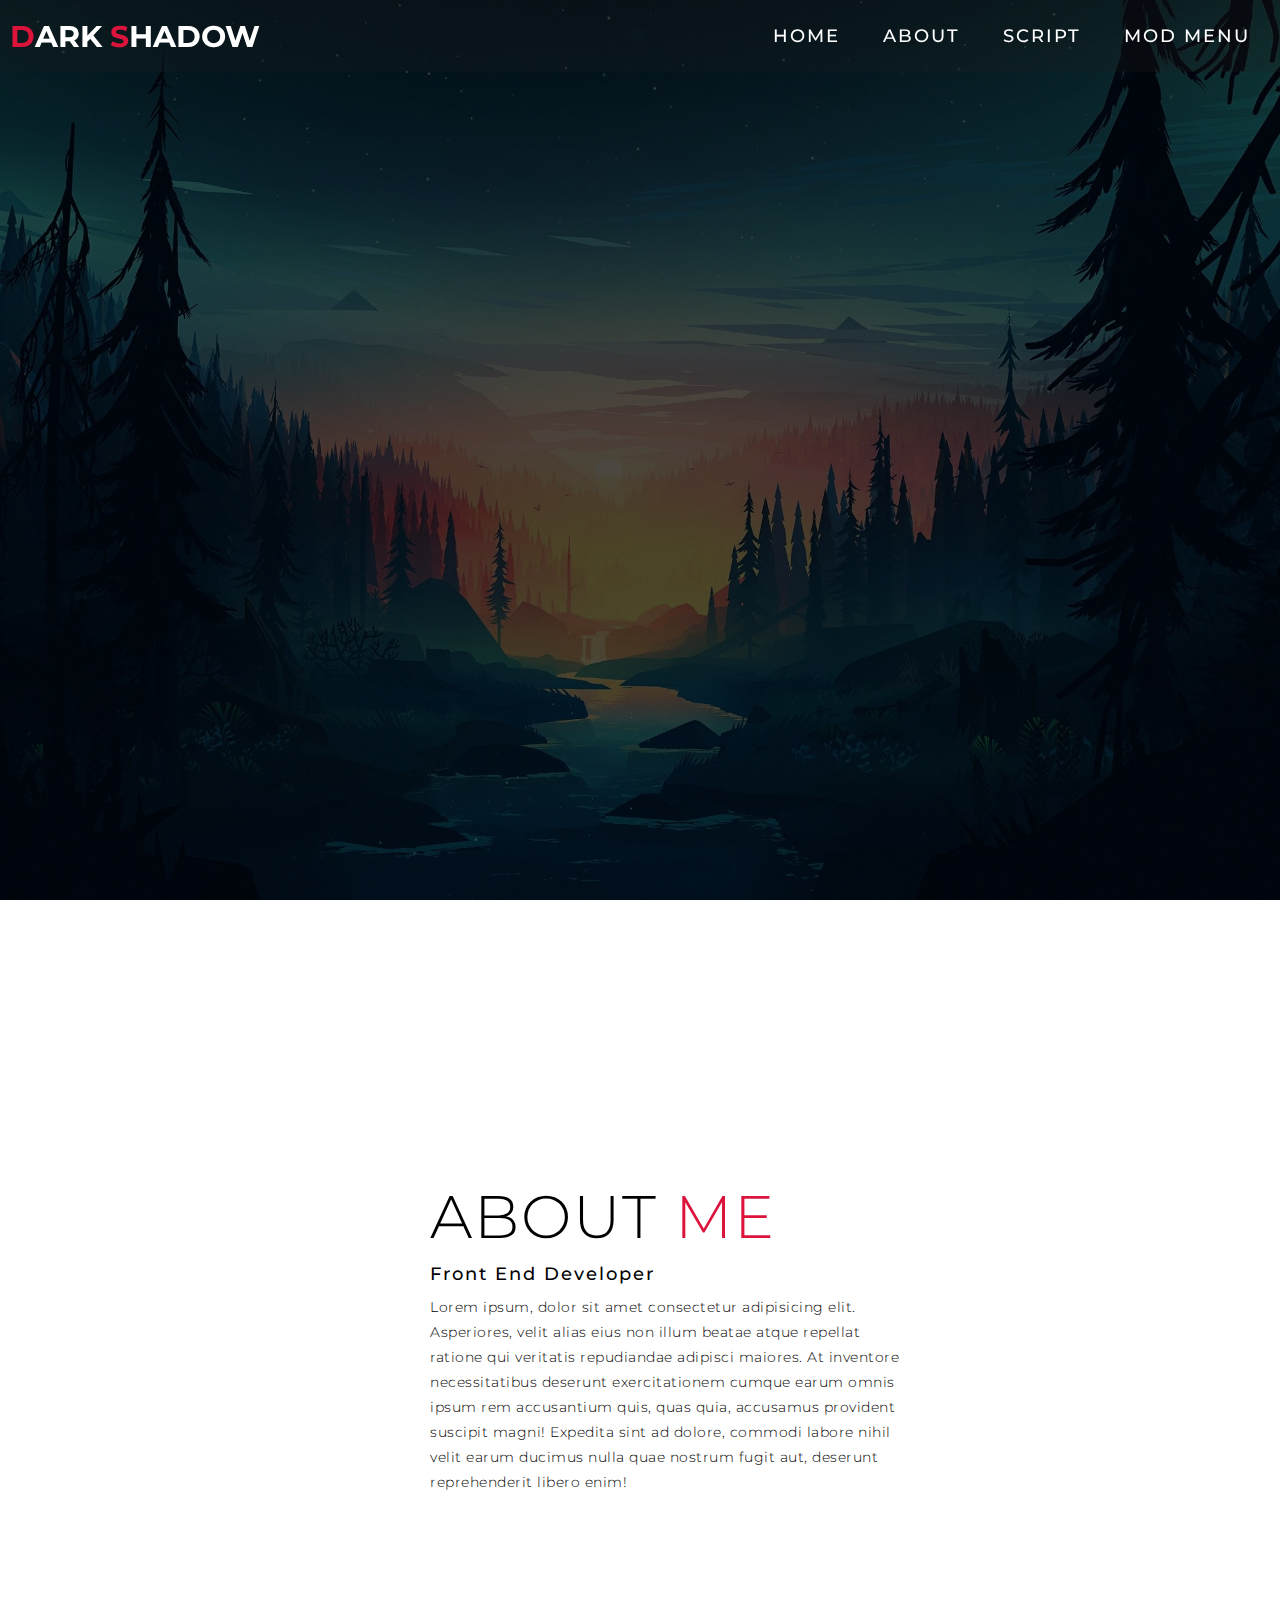
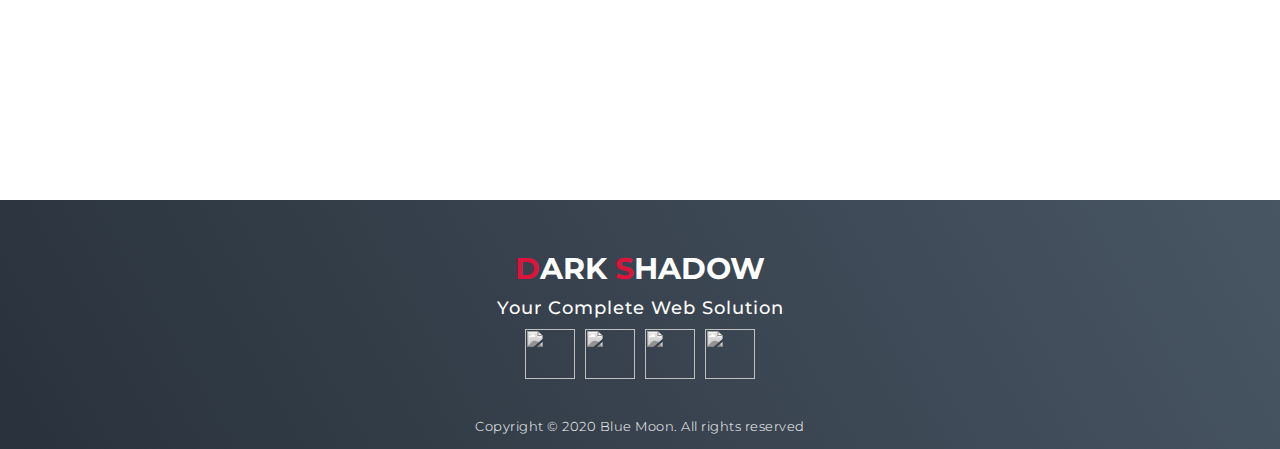
==== index.html @ cbc18975 "first commit" ====
<!DOCTYPE html>
<html lang="en">

<head>
  <meta charset="UTF-8">
  <meta name="viewport" content="width=device-width, initial-scale=1.0">
  <link rel="stylesheet" href="style.css">
  <title>Blue Moon</title>
</head>

<body>
  <!-- Header -->
  <section id="header">
    <div class="header container">
      <div class="nav-bar">
        <div class="brand">
          <a href="#hero">
            <h1><span>D</span>ark <span>S</span>Hadow</h1>
          </a>
        </div>
        <div class="nav-list">
          <div class="hamburger">
            <div class="bar"></div>
          </div>
          <ul>
            <li><a href="#hero" data-after="Home">Home</a></li>
            <li><a href="#about" data-after="About">About</a></li>
            <li><a href="Script.html" data-after="Script">Script</a></li>
            <li><a href="#showPopup" onclick="showPopup()" data-after="Menu">Mod Menu</a></li>
          </ul>
        </div>
      </div>
    </div>
  </section>
  <!-- End Header -->


  <!-- Hero Section  -->
  <section id="hero">
    <div class="hero container">
      <div>
        <h1>Wellcome, <span></span></h1>
        <h1>To Blue Moon<span></span></h1>
        <h1>Website <span></span></h1>
        
      </div>
    </div>
  </section>
  <!-- End Hero Section  -->


  <!-- About Section -->
  <section id="about">
    <div class="about container">
      <div class="col-left">         
      <div class="col-right">
        <h1 class="section-title">About <span>me</span></h1>
        <h2>Front End Developer</h2>
        <p>Lorem ipsum, dolor sit amet consectetur adipisicing elit. Asperiores, velit alias eius non illum beatae atque
          repellat ratione qui veritatis repudiandae adipisci maiores. At inventore necessitatibus deserunt
          exercitationem cumque earum omnis ipsum rem accusantium quis, quas quia, accusamus provident suscipit magni!
          Expedita sint ad dolore, commodi labore nihil velit earum ducimus nulla quae nostrum fugit aut, deserunt
          reprehenderit libero enim!</p>
      </div>
    </div>
  </section>
  <!-- End About Section -->

  <!-- Footer -->
  <section id="footer">
    <div class="footer container">
      <div class="brand">
        <h1><span>D</span>ark <span>S</span>Hadow</h1>
      </div>
      <h2>Your Complete Web Solution</h2>
      <div class="social-icon">
        <div class="social-item">
          <a href="#"><img src="https://img.icons8.com/bubbles/100/000000/facebook-new.png" /></a>
        </div>
        <div class="social-item">
          <a href="#"><img src="https://img.icons8.com/bubbles/100/000000/instagram-new.png" /></a>
        </div>
        <div class="social-item">
          <a href="#"><img src="https://img.icons8.com/bubbles/100/000000/youtube.png" /></a>
        </div>
        <div class="social-item">
          <a href="#"><img src="https://img.icons8.com/bubbles/100/000000/behance.png" /></a>
        </div>
      </div>
      <p>Copyright © 2020 Blue Moon. All rights reserved</p>
    </div>
  </section>
  <!-- End Footer -->
  <script src="./ScriptsMenu.js"></script>
</body>

</html>
---- style.css ----
@import 'https://fonts.googleapis.com/css?family=Montserrat:300, 400, 700&display=swap';
* {
	padding: 0;
	margin: 0;
	box-sizing: border-box;
}
html {
	font-size: 10px;
	font-family: 'Montserrat', sans-serif;
	scroll-behavior: smooth;
}
a {
	text-decoration: none;
}
.container {
	min-height: 100vh;
	width: 100%;
	display: flex;
	align-items: center;
	justify-content: center;
}
img {
	height: 100%;
	width: 100%;
	object-fit: cover;
}
p {
	color: black;
	font-size: 1.4rem;
	margin-top: 5px;
	line-height: 2.5rem;
	font-weight: 300;
	letter-spacing: 0.05rem;
}
.section-title {
	font-size: 4rem;
	font-weight: 300;
	color: black;
	margin-bottom: 10px;
	text-transform: uppercase;
	letter-spacing: 0.2rem;
	text-align: center;
}
.section-title span {
	color: crimson;
}

.cta {
	display: inline-block;
	padding: 10px 30px;
	color: white;
	background-color: transparent;
	border: 2px solid crimson;
	font-size: 2rem;
	text-transform: uppercase;
	letter-spacing: 0.1rem;
	margin-top: 30px;
	transition: 0.3s ease;
	transition-property: background-color, color;
}
.cta:hover {
	color: white;
	background-color: crimson;
}
.brand h1 {
	font-size: 3rem;
	text-transform: uppercase;
	color: white;
}
.brand h1 span {
	color: crimson;
}

/* Header section */
#header {
	position: fixed;
	z-index: 1000;
	left: 0;
	top: 0;
	width: 100vw;
	height: auto;
}
#header .header {
	min-height: 8vh;
	background-color: rgba(31, 30, 30, 0.24);
	transition: 0.3s ease background-color;
}
#header .nav-bar {
	display: flex;
	align-items: center;
	justify-content: space-between;
	width: 100%;
	height: 100%;
	max-width: 1300px;
	padding: 0 10px;
}
#header .nav-list ul {
	list-style: none;
	position: absolute;
	background-color: rgb(31, 30, 30);
	width: 100vw;
	height: 100vh;
	left: 100%;
	top: 0;
	display: flex;
	flex-direction: column;
	justify-content: center;
	align-items: center;
	z-index: 1;
	overflow-x: hidden;
	transition: 0.5s ease left;
}
#header .nav-list ul.active {
	left: 0%;
}
#header .nav-list ul a {
	font-size: 2.5rem;
	font-weight: 500;
	letter-spacing: 0.2rem;
	text-decoration: none;
	color: white;
	text-transform: uppercase;
	padding: 20px;
	display: block;
}
#header .nav-list ul a::after {
	content: attr(data-after);
	position: absolute;
	top: 50%;
	left: 50%;
	transform: translate(-50%, -50%) scale(0);
	color: rgba(240, 248, 255, 0.021);
	font-size: 13rem;
	letter-spacing: 50px;
	z-index: -1;
	transition: 0.3s ease letter-spacing;
}
#header .nav-list ul li:hover a::after {
	transform: translate(-50%, -50%) scale(1);
	letter-spacing: initial;
}
#header .nav-list ul li:hover a {
	color: crimson;
}
#header .hamburger {
	height: 60px;
	width: 60px;
	display: inline-block;
	border: 3px solid white;
	border-radius: 50%;
	position: relative;
	display: flex;
	align-items: center;
	justify-content: center;
	z-index: 100;
	cursor: pointer;
	transform: scale(0.8);
	margin-right: 20px;
}
#header .hamburger:after {
	position: absolute;
	content: '';
	height: 100%;
	width: 100%;
	border-radius: 50%;
	border: 3px solid white;
	animation: hamburger_puls 1s ease infinite;
}
#header .hamburger .bar {
	height: 2px;
	width: 30px;
	position: relative;
	background-color: white;
	z-index: -1;
}
#header .hamburger .bar::after,
#header .hamburger .bar::before {
	content: '';
	position: absolute;
	height: 100%;
	width: 100%;
	left: 0;
	background-color: white;
	transition: 0.3s ease;
	transition-property: top, bottom;
}
#header .hamburger .bar::after {
	top: 8px;
}
#header .hamburger .bar::before {
	bottom: 8px;
}
#header .hamburger.active .bar::before {
	bottom: 0;
}
#header .hamburger.active .bar::after {
	top: 0;
}
/* End Header section */

/* Hero Section */
#hero {
	background-image: url(./img/VXFZDSVZ.webp);
	background-size: cover;
	background-position: top center;
	position: relative;
	z-index: 1;
}
#hero::after {
	content: '';
	position: absolute;
	left: 0;
	top: 0;
	height: 100%;
	width: 100%;
	background-color: black;
	opacity: 0.7;
	z-index: -1;
}
#hero .hero {
	max-width: 1200px;
	margin: 0 auto;
	padding: 0 50px;
	justify-content: flex-start;
}
#hero h1 {
	display: block;
	width: fit-content;
	font-size: 4rem;
	position: relative;
	color: transparent;
	animation: text_reveal 0.5s ease forwards;
	animation-delay: 1s;
}
#hero h1:nth-child(1) {
	animation-delay: 1s;
}
#hero h1:nth-child(2) {
	animation-delay: 2s;
}
#hero h1:nth-child(3) {
	animation: text_reveal_name 0.5s ease forwards;
	animation-delay: 3s;
}
#hero h1 span {
	position: absolute;
	top: 0;
	left: 0;
	height: 100%;
	width: 0;
	background-color: crimson;
	animation: text_reveal_box 1s ease;
	animation-delay: 0.5s;
}
#hero h1:nth-child(1) span {
	animation-delay: 0.5s;
}
#hero h1:nth-child(2) span {
	animation-delay: 1.5s;
}
#hero h1:nth-child(3) span {
	animation-delay: 2.5s;
}

/* End Hero Section */

/* Services Section */
#services .services {
	flex-direction: column;
	text-align: center;
	max-width: 1500px;
	margin: 0 auto;
	padding: 100px 0;
}
#services .service-top {
	max-width: 500px;
	margin: 0 auto;
}
#services .service-bottom {
	display: flex;
	align-items: center;
	justify-content: center;
	flex-wrap: wrap;
	margin-top: 50px;
}
#services .service-item {
	flex-basis: 80%;
	display: flex;
	align-items: flex-start;
	justify-content: center;
	flex-direction: column;
	padding: 30px;
	border-radius: 10px;
	background-image: url(./img/img-1.png);
	background-size: cover;
	margin: 10px 5%;
	position: relative;
	z-index: 1;
	overflow: hidden;
}
#services .service-item::after {
	content: '';
	position: absolute;
	left: 0;
	top: 0;
	height: 100%;
	width: 100%;
	background-image: linear-gradient(60deg, #29323c 0%, #485563 100%);
	opacity: 0.9;
	z-index: -1;
}
#services .service-bottom .icon {
	height: 80px;
	width: 80px;
	margin-bottom: 20px;
}
#services .service-item h2 {
	font-size: 2rem;
	color: white;
	margin-bottom: 10px;
	text-transform: uppercase;
}
#services .service-item p {
	color: white;
	text-align: left;
}
/* End Services Section */

/* Projects section */
#projects .projects {
	flex-direction: column;
	max-width: 1200px;
	margin: 0 auto;
	padding: 100px 0;
}
#projects .projects-header h1 {
	margin-bottom: 50px;
}
#projects .all-projects {
	display: flex;
	align-items: center;
	justify-content: center;
	flex-direction: column;
}
#projects .project-item {
	display: flex;
	align-items: center;
	justify-content: center;
	flex-direction: column;
	width: 80%;
	margin: 20px auto;
	overflow: hidden;
	border-radius: 10px;
}
#projects .project-info {
	padding: 30px;
	flex-basis: 50%;
	height: 100%;
	display: flex;
	align-items: flex-start;
	justify-content: center;
	flex-direction: column;
	background-image: linear-gradient(60deg, #29323c 0%, #485563 100%);
	color: white;
}
#projects .project-info h1 {
	font-size: 4rem;
	font-weight: 500;
}
#projects .project-info h2 {
	font-size: 1.8rem;
	font-weight: 500;
	margin-top: 10px;
}
#projects .project-info p {
	color: white;
}
#projects .project-img {
	flex-basis: 50%;
	height: 300px;
	overflow: hidden;
	position: relative;
}
#projects .project-img:after {
	content: '';
	position: absolute;
	left: 0;
	top: 0;
	height: 100%;
	width: 100%;
	background-image: linear-gradient(60deg, #29323c 0%, #485563 100%);
	opacity: 0.7;
}
#projects .project-img img {
	transition: 0.3s ease transform;
}
#projects .project-item:hover .project-img img {
	transform: scale(1.1);
}
/* End Projects section */

/* About Section */
#about .about {
	flex-direction: column-reverse;
	text-align: center;
	max-width: 1200px;
	margin: 0 auto;
	padding: 100px 20px;
}
#about .col-left {
	width: 250px;
	height: 360px;
}
#about .col-right {
	width: 100%;
}
#about .col-right h2 {
	font-size: 1.8rem;
	font-weight: 500;
	letter-spacing: 0.2rem;
	margin-bottom: 10px;
}
#about .col-right p {
	margin-bottom: 20px;
}
#about .col-right .cta {
	color: black;
	margin-bottom: 50px;
	padding: 10px 20px;
	font-size: 2rem;
}
#about .col-left .about-img {
	height: 100%;
	width: 100%;
	position: relative;
	border: 10px solid white;
}
#about .col-left .about-img::after {
	content: '';
	position: absolute;
	left: -33px;
	top: 19px;
	height: 98%;
	width: 98%;
	border: 7px solid crimson;
	z-index: -1;
}
/* End About Section */

/* contact Section */
#contact .contact {
	flex-direction: column;
	max-width: 1200px;
	margin: 0 auto;
	width: 90%;
}
#contact .contact-items {
	/* max-width: 400px; */
	width: 100%;
}
#contact .contact-item {
	width: 80%;
	padding: 20px;
	text-align: center;
	border-radius: 10px;
	padding: 30px;
	margin: 30px;
	display: flex;
	justify-content: center;
	align-items: center;
	flex-direction: column;
	box-shadow: 0px 0px 18px 0 #0000002c;
	transition: 0.3s ease box-shadow;
}
#contact .contact-item:hover {
	box-shadow: 0px 0px 5px 0 #0000002c;
}
#contact .icon {
	width: 70px;
	margin: 0 auto;
	margin-bottom: 10px;
}
#contact .contact-info h1 {
	font-size: 2.5rem;
	font-weight: 500;
	margin-bottom: 5px;
}
#contact .contact-info h2 {
	font-size: 1.3rem;
	line-height: 2rem;
	font-weight: 500;
}
/*End contact Section */

/* Footer */
#footer {
	background-image: linear-gradient(60deg, #29323c 0%, #485563 100%);
}
#footer .footer {
	min-height: 200px;
	flex-direction: column;
	padding-top: 50px;
	padding-bottom: 10px;
}
#footer h2 {
	color: white;
	font-weight: 500;
	font-size: 1.8rem;
	letter-spacing: 0.1rem;
	margin-top: 10px;
	margin-bottom: 10px;
}
#footer .social-icon {
	display: flex;
	margin-bottom: 30px;
}
#footer .social-item {
	height: 50px;
	width: 50px;
	margin: 0 5px;
}
#footer .social-item img {
	filter: grayscale(1);
	transition: 0.3s ease filter;
}
#footer .social-item:hover img {
	filter: grayscale(0);
}
#footer p {
	color: white;
	font-size: 1.3rem;
}
/* End Footer */

/* Keyframes */
@keyframes hamburger_puls {
	0% {
		opacity: 1;
		transform: scale(1);
	}
	100% {
		opacity: 0;
		transform: scale(1.4);
	}
}
@keyframes text_reveal_box {
	50% {
		width: 100%;
		left: 0;
	}
	100% {
		width: 0;
		left: 100%;
	}
}
@keyframes text_reveal {
	100% {
		color: white;
	}
}
@keyframes text_reveal_name {
	100% {
		color: crimson;
		font-weight: 500;
	}
}
/* End Keyframes */

/* Media Query For Tablet */
@media only screen and (min-width: 768px) {
	.cta {
		font-size: 2.5rem;
		padding: 20px 60px;
	}
	h1.section-title {
		font-size: 6rem;
	}

	/* Hero */
	#hero h1 {
		font-size: 7rem;
	}
	/* End Hero */

	/* Services Section */
	#services .service-bottom .service-item {
		flex-basis: 45%;
		margin: 2.5%;
	}
	/* End Services Section */

	/* Project */
	#projects .project-item {
		flex-direction: row;
	}
	#projects .project-item:nth-child(even) {
		flex-direction: row-reverse;
	}
	#projects .project-item {
		height: 400px;
		margin: 0;
		width: 100%;
		border-radius: 0;
	}
	#projects .all-projects .project-info {
		height: 100%;
	}
	#projects .all-projects .project-img {
		height: 100%;
	}
	/* End Project */

	/* About */
	#about .about {
		flex-direction: row;
	}
	#about .col-left {
		width: 600px;
		height: 400px;
		padding-left: 60px;
	}
	#about .about .col-left .about-img::after {
		left: -45px;
		top: 34px;
		height: 98%;
		width: 98%;
		border: 10px solid crimson;
	}
	#about .col-right {
		text-align: left;
		padding: 30px;
	}
	#about .col-right h1 {
		text-align: left;
	}
	/* End About */

	/* contact  */
	#contact .contact {
		flex-direction: column;
		padding: 100px 0;
		align-items: center;
		justify-content: center;
		min-width: 20vh;
	}
	#contact .contact-items {
		width: 100%;
		display: flex;
		flex-direction: row;
		justify-content: space-evenly;
		margin: 0;
	}
	#contact .contact-item {
		width: 30%;
		margin: 0;
		flex-direction: row;
	}
	#contact .contact-item .icon {
		height: 100px;
		width: 100px;
	}
	#contact .contact-item .icon img {
		object-fit: contain;
	}
	#contact .contact-item .contact-info {
		width: 100%;
		text-align: left;
		padding-left: 20px;
	}
	/* End contact  */
}
/* End Media Query For Tablet */

/* Media Query For Desktop */
@media only screen and (min-width: 1200px) {
	/* header */
	#header .hamburger {
		display: none;
	}
	#header .nav-list ul {
		position: initial;
		display: block;
		height: auto;
		width: fit-content;
		background-color: transparent;
	}
	#header .nav-list ul li {
		display: inline-block;
	}
	#header .nav-list ul li a {
		font-size: 1.8rem;
	}
	#header .nav-list ul a:after {
		display: none;
	}
	/* End header */

	#services .service-bottom .service-item {
		flex-basis: 22%;
		margin: 1.5%;
	}
}
/* End  Media Query For Desktop */

.button-link {
    display: inline-block;
    text-decoration: none;
    padding: 10px;
    background-color: #000000;
    color: #faf8f8;
    border-radius: 5px;
    transition: background-color 0.3s ease;
}
.button-link:hover {
    background-color: rgb(7, 1, 88);
}
.button-link img {
    max-width: 100%;
    height: auto;
    display: block;
    margin-bottom: 5px; /* Add margin to separate image and text (adjust as needed) */
    border-radius: 5px;
}
button {
    border-top-left-radius: 3cqb;
    border-bottom-right-radius: 3cqb;
    background-color: #3498db;
    color: #ffffff;
    padding: 10px 20px;
    font-size: 16px;
    border: none;
    cursor: pointer;
    width: auto;
    transition: background-color 0.3s, transform 0.3s;
}

#countdown {
    font-size: 14px;
    margin-top: 10px;
    color: #333;
}

@keyframes pulse {
    0% {
        transform: scale(1);
    }
    50% {
        transform: scale(1.1);
    }
    100% {
        transform: scale(1);
    }
}

button:hover {
    background-color: #2980b9;
    transform: scale(1.1);
    animation: pulse 1s infinite;
}
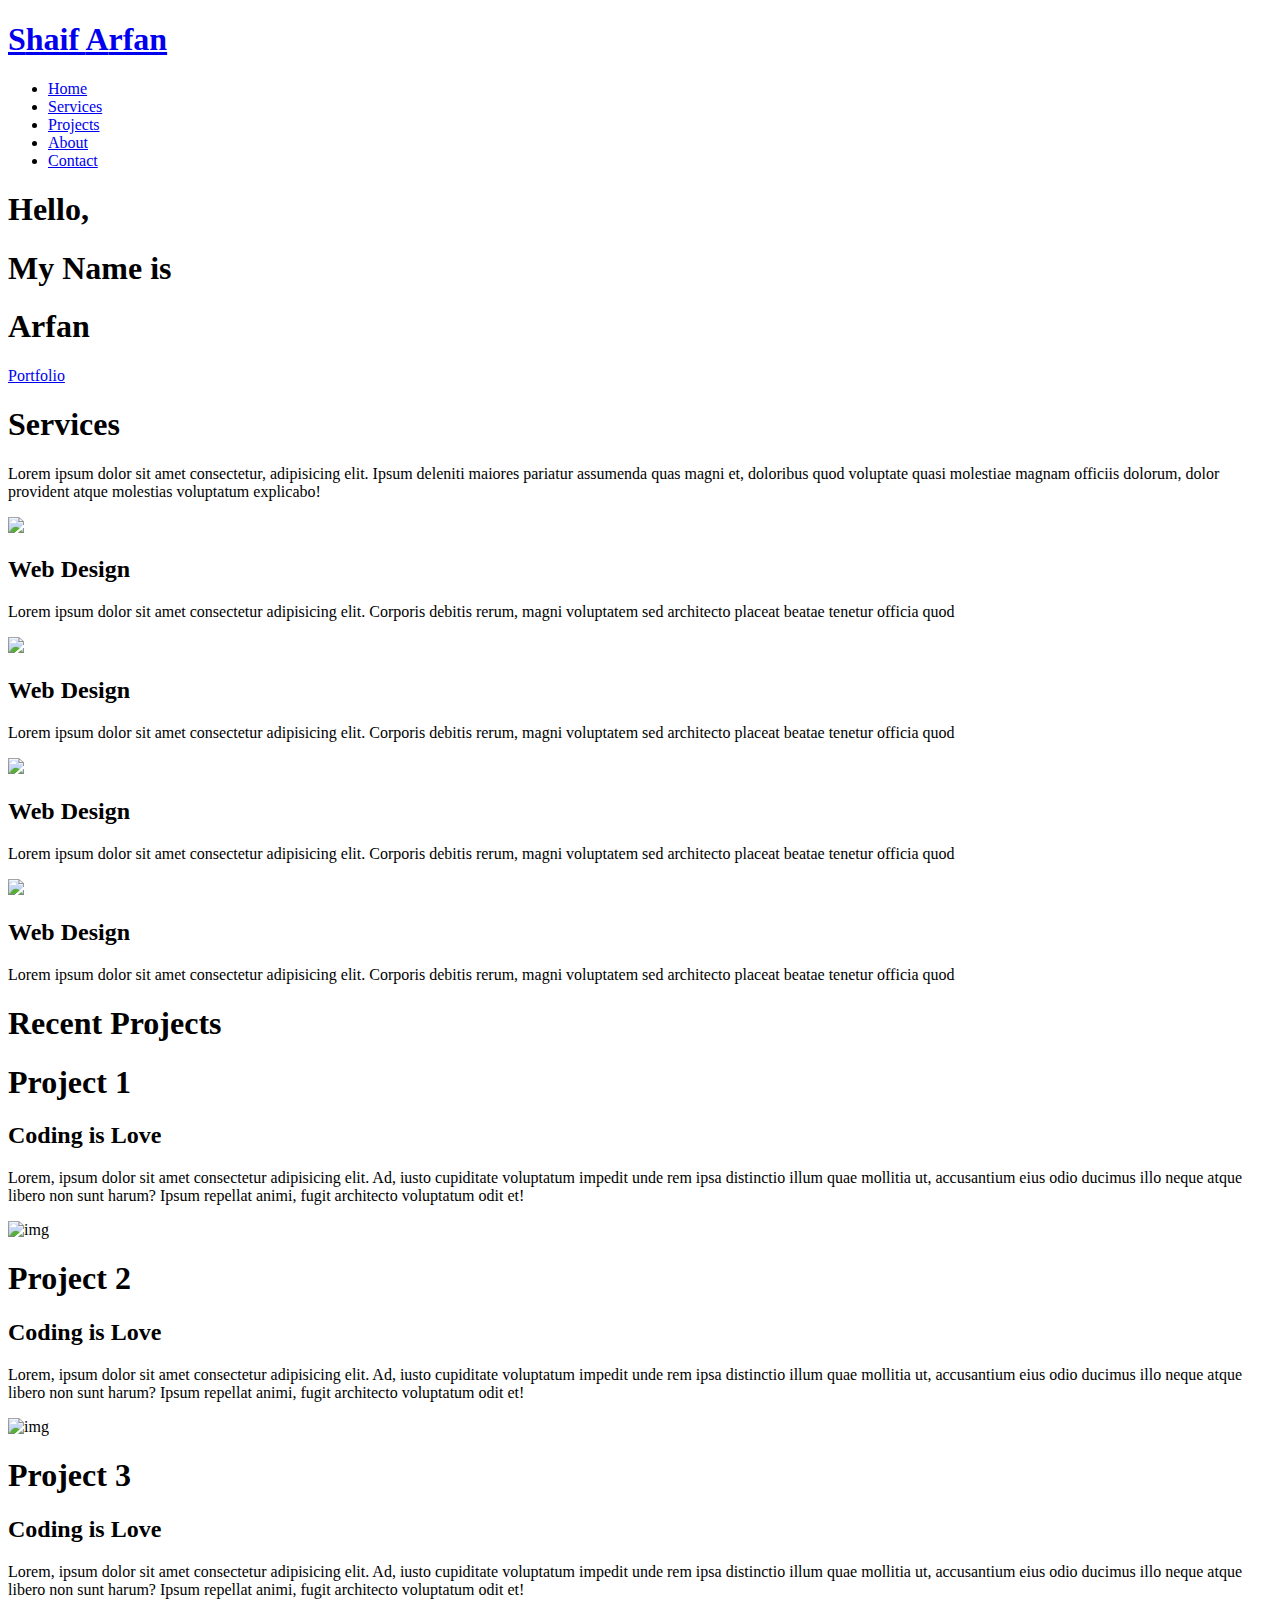
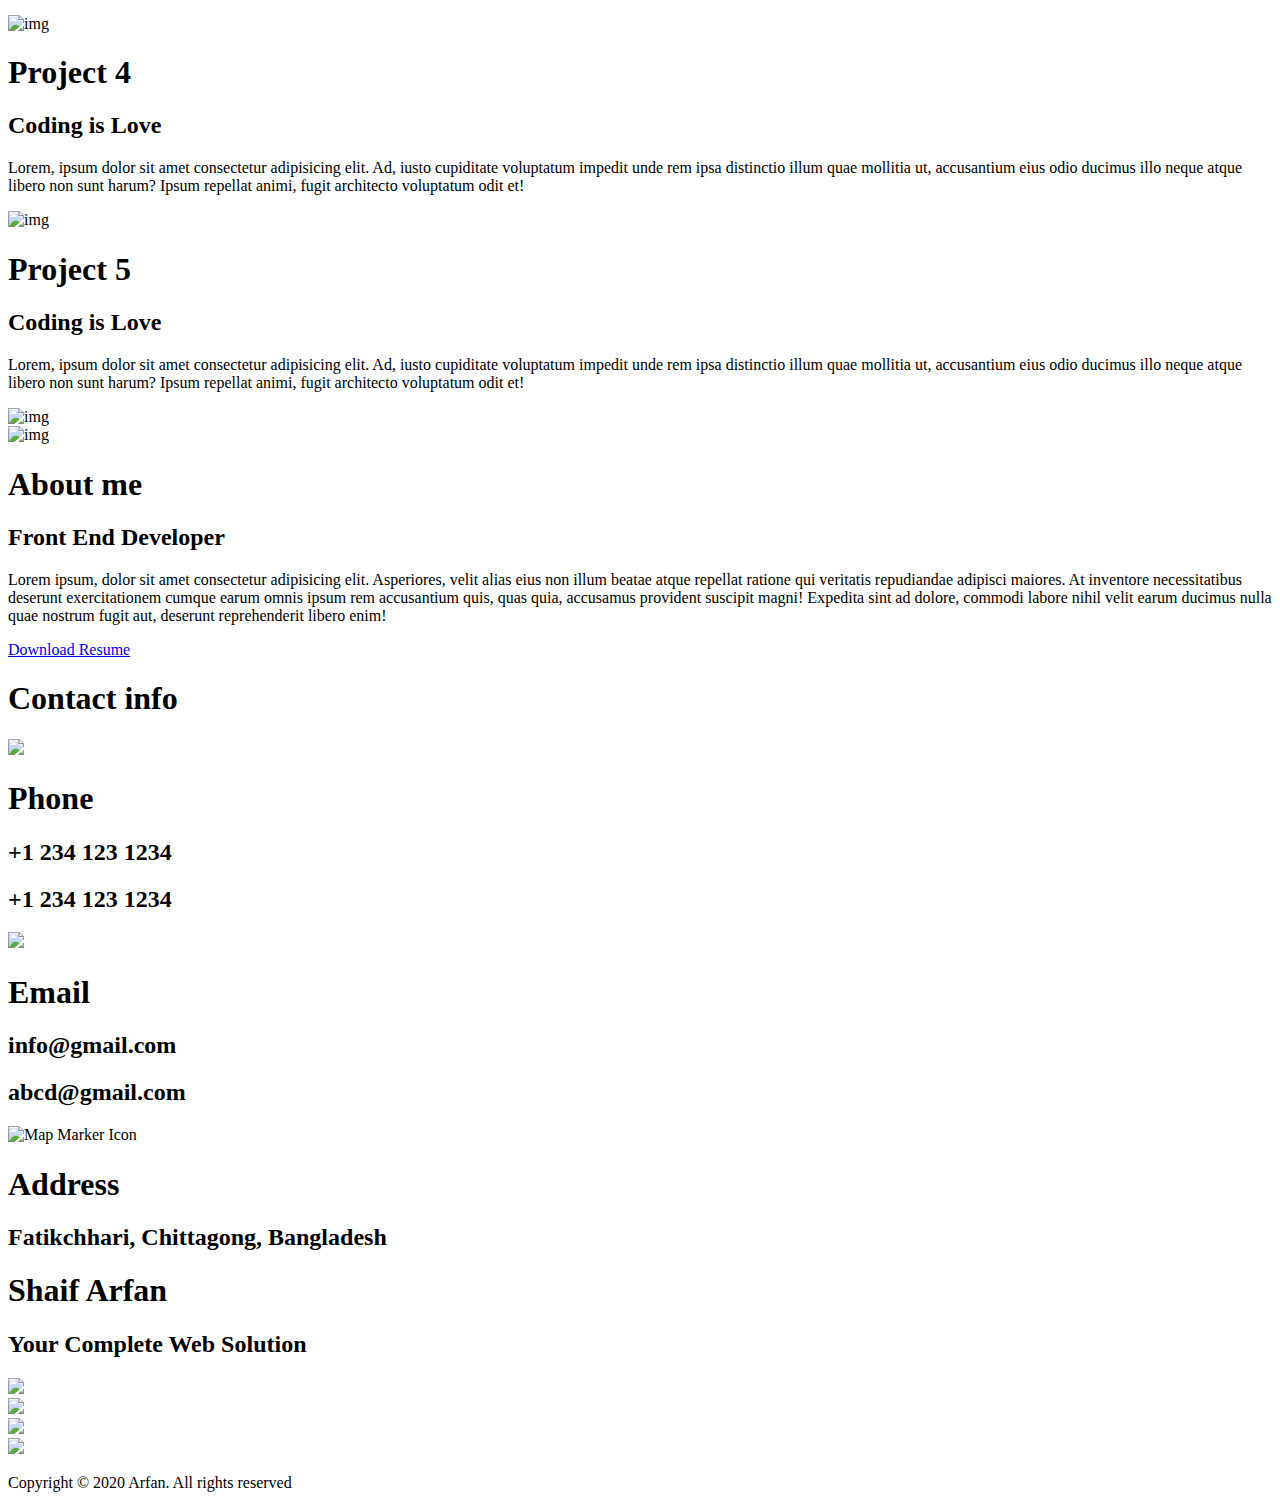
==== commit 61d4ba75: "first commit" ====
--- a/index.html
+++ b/index.html
@@ -5,7 +5,7 @@
   <meta charset="UTF-8">
   <meta name="viewport" content="width=device-width, initial-scale=1.0">
   <link rel="stylesheet" href="style.css">
-  <title>Blue Moon</title>
+  <title>My Website</title>
 </head>
 
 <body>
@@ -15,7 +15,7 @@
       <div class="nav-bar">
         <div class="brand">
           <a href="#hero">
-            <h1><span>D</span>ark <span>S</span>Hadow</h1>
+            <h1><span>S</span>haif <span>A</span>rfan</h1>
           </a>
         </div>
         <div class="nav-list">
@@ -24,9 +24,10 @@
           </div>
           <ul>
             <li><a href="#hero" data-after="Home">Home</a></li>
+            <li><a href="#services" data-after="Service">Services</a></li>
+            <li><a href="#projects" data-after="Projects">Projects</a></li>
             <li><a href="#about" data-after="About">About</a></li>
-            <li><a href="Script.html" data-after="Script">Script</a></li>
-            <li><a href="#showPopup" onclick="showPopup()" data-after="Menu">Mod Menu</a></li>
+            <li><a href="#contact" data-after="Contact">Contact</a></li>
           </ul>
         </div>
       </div>
@@ -39,20 +40,134 @@
   <section id="hero">
     <div class="hero container">
       <div>
-        <h1>Wellcome, <span></span></h1>
-        <h1>To Blue Moon<span></span></h1>
-        <h1>Website <span></span></h1>
-        
+        <h1>Hello, <span></span></h1>
+        <h1>My Name is <span></span></h1>
+        <h1>Arfan <span></span></h1>
+        <a href="#projects" type="button" class="cta">Portfolio</a>
       </div>
     </div>
   </section>
   <!-- End Hero Section  -->
 
+  <!-- Service Section -->
+  <section id="services">
+    <div class="services container">
+      <div class="service-top">
+        <h1 class="section-title">Serv<span>i</span>ces</h1>
+        <p>Lorem ipsum dolor sit amet consectetur, adipisicing elit. Ipsum deleniti maiores pariatur assumenda quas
+          magni et, doloribus quod voluptate quasi molestiae magnam officiis dolorum, dolor provident atque molestias
+          voluptatum explicabo!</p>
+      </div>
+      <div class="service-bottom">
+        <div class="service-item">
+          <div class="icon"><img src="https://img.icons8.com/bubbles/100/000000/services.png" /></div>
+          <h2>Web Design</h2>
+          <p>Lorem ipsum dolor sit amet consectetur adipisicing elit. Corporis debitis rerum, magni voluptatem sed
+            architecto placeat beatae tenetur officia quod</p>
+        </div>
+        <div class="service-item">
+          <div class="icon"><img src="https://img.icons8.com/bubbles/100/000000/services.png" /></div>
+          <h2>Web Design</h2>
+          <p>Lorem ipsum dolor sit amet consectetur adipisicing elit. Corporis debitis rerum, magni voluptatem sed
+            architecto placeat beatae tenetur officia quod</p>
+        </div>
+        <div class="service-item">
+          <div class="icon"><img src="https://img.icons8.com/bubbles/100/000000/services.png" /></div>
+          <h2>Web Design</h2>
+          <p>Lorem ipsum dolor sit amet consectetur adipisicing elit. Corporis debitis rerum, magni voluptatem sed
+            architecto placeat beatae tenetur officia quod</p>
+        </div>
+        <div class="service-item">
+          <div class="icon"><img src="https://img.icons8.com/bubbles/100/000000/services.png" /></div>
+          <h2>Web Design</h2>
+          <p>Lorem ipsum dolor sit amet consectetur adipisicing elit. Corporis debitis rerum, magni voluptatem sed
+            architecto placeat beatae tenetur officia quod</p>
+        </div>
+      </div>
+    </div>
+  </section>
+  <!-- End Service Section -->
+
+  <!-- Projects Section -->
+  <section id="projects">
+    <div class="projects container">
+      <div class="projects-header">
+        <h1 class="section-title">Recent <span>Projects</span></h1>
+      </div>
+      <div class="all-projects">
+        <div class="project-item">
+          <div class="project-info">
+            <h1>Project 1</h1>
+            <h2>Coding is Love</h2>
+            <p>Lorem, ipsum dolor sit amet consectetur adipisicing elit. Ad, iusto cupiditate voluptatum impedit unde
+              rem ipsa distinctio illum quae mollitia ut, accusantium eius odio ducimus illo neque atque libero non sunt
+              harum? Ipsum repellat animi, fugit architecto voluptatum odit et!</p>
+          </div>
+          <div class="project-img">
+            <img src="./img/img-1.png" alt="img">
+          </div>
+        </div>
+        <div class="project-item">
+          <div class="project-info">
+            <h1>Project 2</h1>
+            <h2>Coding is Love</h2>
+            <p>Lorem, ipsum dolor sit amet consectetur adipisicing elit. Ad, iusto cupiditate voluptatum impedit unde
+              rem ipsa distinctio illum quae mollitia ut, accusantium eius odio ducimus illo neque atque libero non sunt
+              harum? Ipsum repellat animi, fugit architecto voluptatum odit et!</p>
+          </div>
+          <div class="project-img">
+            <img src="./img/img-1.png" alt="img">
+          </div>
+        </div>
+        <div class="project-item">
+          <div class="project-info">
+            <h1>Project 3</h1>
+            <h2>Coding is Love</h2>
+            <p>Lorem, ipsum dolor sit amet consectetur adipisicing elit. Ad, iusto cupiditate voluptatum impedit unde
+              rem ipsa distinctio illum quae mollitia ut, accusantium eius odio ducimus illo neque atque libero non sunt
+              harum? Ipsum repellat animi, fugit architecto voluptatum odit et!</p>
+          </div>
+          <div class="project-img">
+            <img src="./img/img-1.png" alt="img">
+          </div>
+        </div>
+        <div class="project-item">
+          <div class="project-info">
+            <h1>Project 4</h1>
+            <h2>Coding is Love</h2>
+            <p>Lorem, ipsum dolor sit amet consectetur adipisicing elit. Ad, iusto cupiditate voluptatum impedit unde
+              rem ipsa distinctio illum quae mollitia ut, accusantium eius odio ducimus illo neque atque libero non sunt
+              harum? Ipsum repellat animi, fugit architecto voluptatum odit et!</p>
+          </div>
+          <div class="project-img">
+            <img src="./img/img-1.png" alt="img">
+          </div>
+        </div>
+        <div class="project-item">
+          <div class="project-info">
+            <h1>Project 5</h1>
+            <h2>Coding is Love</h2>
+            <p>Lorem, ipsum dolor sit amet consectetur adipisicing elit. Ad, iusto cupiditate voluptatum impedit unde
+              rem ipsa distinctio illum quae mollitia ut, accusantium eius odio ducimus illo neque atque libero non sunt
+              harum? Ipsum repellat animi, fugit architecto voluptatum odit et!</p>
+          </div>
+          <div class="project-img">
+            <img src="./img/img-1.png" alt="img">
+          </div>
+        </div>
+      </div>
+    </div>
+  </section>
+  <!-- End Projects Section -->
 
   <!-- About Section -->
   <section id="about">
     <div class="about container">
-      <div class="col-left">         
+      <div class="col-left">
+        <div class="about-img">
+          <img src="./img/img-2.png" alt="img">
+        </div>
+      </div>
       <div class="col-right">
         <h1 class="section-title">About <span>me</span></h1>
         <h2>Front End Developer</h2>
@@ -61,16 +176,52 @@
           exercitationem cumque earum omnis ipsum rem accusantium quis, quas quia, accusamus provident suscipit magni!
           Expedita sint ad dolore, commodi labore nihil velit earum ducimus nulla quae nostrum fugit aut, deserunt
           reprehenderit libero enim!</p>
+        <a href="#" class="cta">Download Resume</a>
       </div>
     </div>
   </section>
   <!-- End About Section -->
+
+  <!-- Contact Section -->
+  <section id="contact">
+    <div class="contact container">
+      <div>
+        <h1 class="section-title">Contact <span>info</span></h1>
+      </div>
+      <div class="contact-items">
+        <div class="contact-item">
+          <div class="icon"><img src="https://img.icons8.com/bubbles/100/000000/phone.png" /></div>
+          <div class="contact-info">
+            <h1>Phone</h1>
+            <h2>+1 234 123 1234</h2>
+            <h2>+1 234 123 1234</h2>
+          </div>
+        </div>
+        <div class="contact-item">
+          <div class="icon"><img src="https://img.icons8.com/bubbles/100/000000/new-post.png" /></div>
+          <div class="contact-info">
+            <h1>Email</h1>
+            <h2>info@gmail.com</h2>
+            <h2>abcd@gmail.com</h2>
+          </div>
+        </div>
+        <div class="contact-item" onclick="handleClick()">
+          <div class="icon"><img src="https://img.icons8.com/bubbles/100/000000/map-marker.png" alt="Map Marker Icon"/></div>
+          <div class="contact-info">
+              <h1>Address</h1>
+              <h2>Fatikchhari, Chittagong, Bangladesh</h2>
+          </div>
+      </div>
+      </div>
+    </div>
+  </section>
+  <!-- End Contact Section -->
 
   <!-- Footer -->
   <section id="footer">
     <div class="footer container">
       <div class="brand">
-        <h1><span>D</span>ark <span>S</span>Hadow</h1>
+        <h1><span>S</span>haif <span>A</span>rfan</h1>
       </div>
       <h2>Your Complete Web Solution</h2>
       <div class="social-icon">
@@ -81,17 +232,17 @@
           <a href="#"><img src="https://img.icons8.com/bubbles/100/000000/instagram-new.png" /></a>
         </div>
         <div class="social-item">
-          <a href="#"><img src="https://img.icons8.com/bubbles/100/000000/youtube.png" /></a>
+          <a href="#"><img src="https://img.icons8.com/bubbles/100/000000/twitter.png" /></a>
         </div>
         <div class="social-item">
           <a href="#"><img src="https://img.icons8.com/bubbles/100/000000/behance.png" /></a>
         </div>
       </div>
-      <p>Copyright © 2020 Blue Moon. All rights reserved</p>
+      <p>Copyright © 2020 Arfan. All rights reserved</p>
     </div>
   </section>
   <!-- End Footer -->
-  <script src="./ScriptsMenu.js"></script>
+  <script src="./app.js"></script>
 </body>
 
 </html>